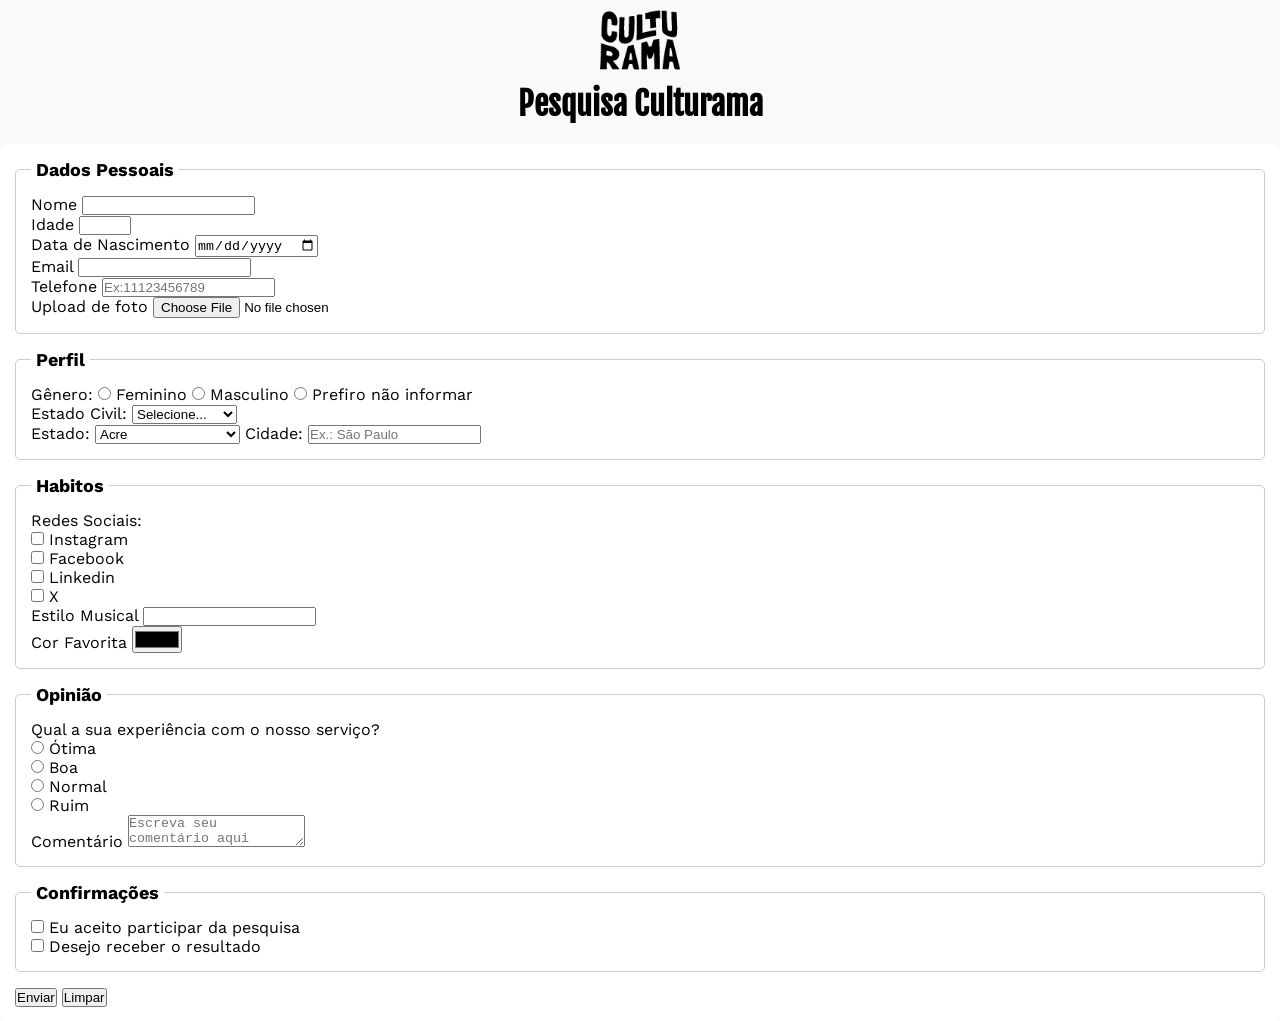
==== index.html @ 790d471c "Merge pull request #8 from caiobatassadev/feat/configura-fontes-e-favicon Feat/configura fontes e fa" ====
<!DOCTYPE html>
<html lang="pt-BR">
<head>
    <meta charset="UTF-8">
    <meta name="viewport" content="width=device-width, initial-scale=1.0">
    <link rel="icon" href="culturama-favico.png">
    <link rel="stylesheet" href="css/style.css">
    <link rel="preconnect" href="https://fonts.googleapis.com">
    <link rel="preconnect" href="https://fonts.gstatic.com" crossorigin>
    <link href="https://fonts.googleapis.com/css2?family=Fjalla+One&family=Work+Sans&display=swap" rel="stylesheet">
    <title>Pesquisa Culturama</title>
</head>
<body>
    <header>
        <img src="imgs/logo-culturama.png" alt="Logo Culturama">
        <h1>Pesquisa Culturama</h1>
    </header>
    <section>
        <form action="index.html" method="get">
        <fieldset>
            <legend>Dados Pessoais</legend>
            <label for="name">Nome</label>
            <input id="name" type="text" name="userName" required>
            <br>
            <label for="age">Idade</label>
            <input id="age" type="number" name="userAge" min="12" max="100" required>
            <br>
            <label for="birthdate">Data de Nascimento</label>
            <input id="birthdate" type="date" name="birthDate">
            <br>
            <label for="email">Email</label>
            <input id="email" type="email" name="userEmail" required>
            <br>
            <label for="phonenumber">Telefone</label>
            <input id="phonenumber" type="tel" name="userPhoneNumber" pattern="[0-9]{11}" placeholder="Ex:11123456789">
            <br>
            <label for="image">Upload de foto</label>
            <input id="image" type="file" accept="image/*" name="userImage">
         </fieldset>
        <fieldset>
            <legend>Perfil</legend>
            <label for="gender">Gênero:</label>   
            <input id="fem" type="radio" name="userGender" value="Feminino">
            <label for="fem">Feminino</label>
            <input id="masc" type="radio" name="userGender" value="Masculino">
            <label for="masc">Masculino</label>
            <input id="notinformed" type="radio" name="userGender" value="notInformed">
            <label for="notinformed">Prefiro não informar</label>
            <br>
            <label for="maritalStatus">Estado Civil:</label>
            <select id="maritalStatus" name="usermaritalStatus">
                <option value="notInformed">Selecione...</option>
                <option value="casado">Casado</option>
                <option value="Solteiro">Solteiro</option>
                <option value="divorciado">Divorciado</option>
                <option value="união estável">União Estável</option>
            </select>
            <br>
            <label for="state">Estado:</label>
            <select id="state" name="userState" required>  
                <option value="acre">Acre</option>
                <option value="alagoas">Alagoas</option>
                <option value="amapa">Amapá</option>
                <option value="amazonas">Amazonas</option>
                <option value="bahia">Bahia</option>
                <option value="ceara">Ceará</option>
                <option value="distritoFederal">Distrito Federal</option>
                <option value="espiritoSanto">Espirito Santo</option>
                <option value="goias">Goiás</option>
                <option value="maranhao">Maranhão</option>
                <option value="matoGrossoDoSul">Mato Grosso do Sul</option>
                <option value="matoGrosso">Mato Grosso</option>
                <option value="minasGerais">Minas Gerais</option>
                <option value="para">Pará</option>
                <option value="paraiba">Paraíba</option>
                <option value="parana">Paraná</option>
                <option value="pernambuco">Pernambuco</option>
                <option value="piaui">Piauí</option>
                <option value="rioDeJaneiro">Rio de Janeiro</option>
                <option value="rioGrandeDoNorte">Rio Grande do Norte</option>
                <option value="rioGrandeDoSul">Rio Grande do Sul</option>
                <option value="rondonia">Rondônia</option>
                <option value="roraima">Roraima</option>
                <option value="santaCatarina">Santa Catarina</option>
                <option value="saoPaulo">São Paulo</option>
                <option value="sergipe">Sergipe</option>
                <option value="tocantins">Tocantins</option>
            </select>
            <label for="city">Cidade:</label>
            <input id="city" type="text" name="usercity" autocomplete="address-level2" placeholder="Ex.: São Paulo">
        </fieldset>

        <fieldset>
            <legend>Habitos</legend>
            <p>Redes Sociais:</p>
            <input id="instagram" type="checkbox" name="social" value="instagram">
            <label for="instagram">Instagram</label>
            <br>
            <input id="facebook" type="checkbox" name="social" value="facebook">
            <label for="facebook">Facebook</label>
            <br>
            <input id="linkedin" type="checkbox" name="social" value="linkedin">
            <label for="linkedin">Linkedin</label>
            <br>
            <input id="x" type="checkbox" name="social" value="X">
            <label for="x">X</label>
            <br>
            <label for="musicStyle">Estilo Musical</label>
            <input list="styleTypes" id="musicStyle" name="userMusicStyle" type="text">
            <datalist id="styleTypes">
                <option value="Rock">
                <option value="Pop">
                <option value="Samba">
                <option value="Sertanejo">
            </datalist>
            <br>
            <label for="favoriteColor">Cor Favorita</label>
            <input type="color" name="userFavoriteColor" id="favoriteColor">
        </fieldset>
        <fieldset>
            <legend>Opinião</legend>
            <p>Qual a sua experiência com o nosso serviço?</p>
            <input id="great" name="Satisfaction" type="radio" value="great">
            <label for="great">Ótima</label>
            <br>
            <input id="good" name="Satisfaction" type="radio" value="Good">
            <label for="good">Boa</label>
            <br>
            <input id="normal" name="Satisfaction" type="radio" value="Normal">
            <label for="normal">Normal</label>
            <br>
            <input id="bad" name="Satisfaction" type="radio" value="Bad">
            <label for="bad">Ruim</label>
            <br>
            <label for="comment">Comentário</label>
            <textarea name="userComment" id="comment" placeholder="Escreva seu comentário aqui"></textarea>
        </fieldset>
        <fieldset>
            <legend>Confirmações</legend>
            <input type="checkbox" name="userLgpd" id="userLgpdTerm" value="accepted" required>
            <label for="userLgpdTerm">Eu aceito participar da pesquisa</label>
            <br>
            <input type="checkbox" name="userLgpd" id="getResult" value="accepted">
            <label for="getResult">Desejo receber o resultado</label>
        </fieldset>
         <button type="submit">Enviar</button>
         <button type="reset">Limpar</button>
         </form>
    </section>
</body>
</html>
---- css/style.css ----
* {
    margin: 0;
    padding: 0;
    box-sizing: border-box;
}

body {
    background-color: #f9f9f9;
    font-family: "Work Sans", sans-serif;
}

main {
    width: 100%;
    max-width: 700px;
    margin: 0 auto;
}

header {
    text-align: center;
    margin-bottom: 20px;
}

img{
    width: 100px;
}

h1 {
    font-family: "Fjalla One", sans-serif;
}

form {
    background-color: #ffff;
    padding: 15px;
    border-radius: 10px;
}

fieldset {
    padding: 15px;
    border: 1px solid #cccccc;
    border-radius: 5px;
    margin-bottom: 15px;
}

legend {
    font-weight: bold;
    font-size: 18px;
    padding: 0 5px;
}
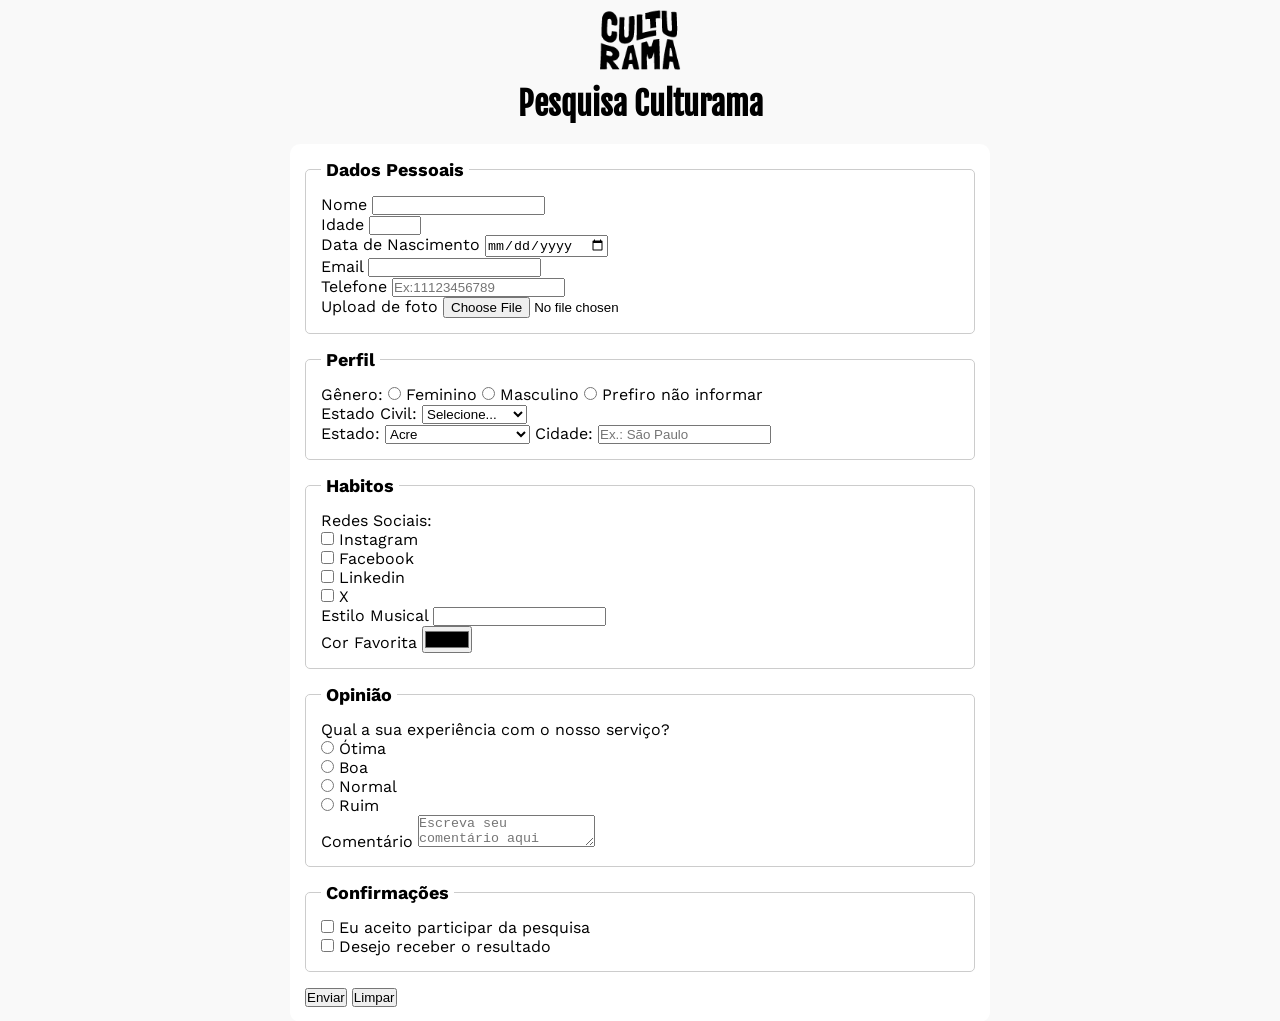
==== commit 9a30a666: "Merge pull request #9 from caiobatassadev/feat/adiciona-estilo Adiciona estilos basicos ao formulari" ====
--- a/index.html
+++ b/index.html
@@ -11,11 +11,12 @@
     <title>Pesquisa Culturama</title>
 </head>
 <body>
-    <header>
+    <main>
+        <header>
         <img src="imgs/logo-culturama.png" alt="Logo Culturama">
         <h1>Pesquisa Culturama</h1>
-    </header>
-    <section>
+        </header>
+        <section>
         <form action="index.html" method="get">
         <fieldset>
             <legend>Dados Pessoais</legend>
@@ -36,7 +37,7 @@
             <br>
             <label for="image">Upload de foto</label>
             <input id="image" type="file" accept="image/*" name="userImage">
-         </fieldset>
+        </fieldset>
         <fieldset>
             <legend>Perfil</legend>
             <label for="gender">Gênero:</label>   
@@ -147,5 +148,6 @@
          <button type="reset">Limpar</button>
          </form>
     </section>
+    </main>
 </body>
 </html>
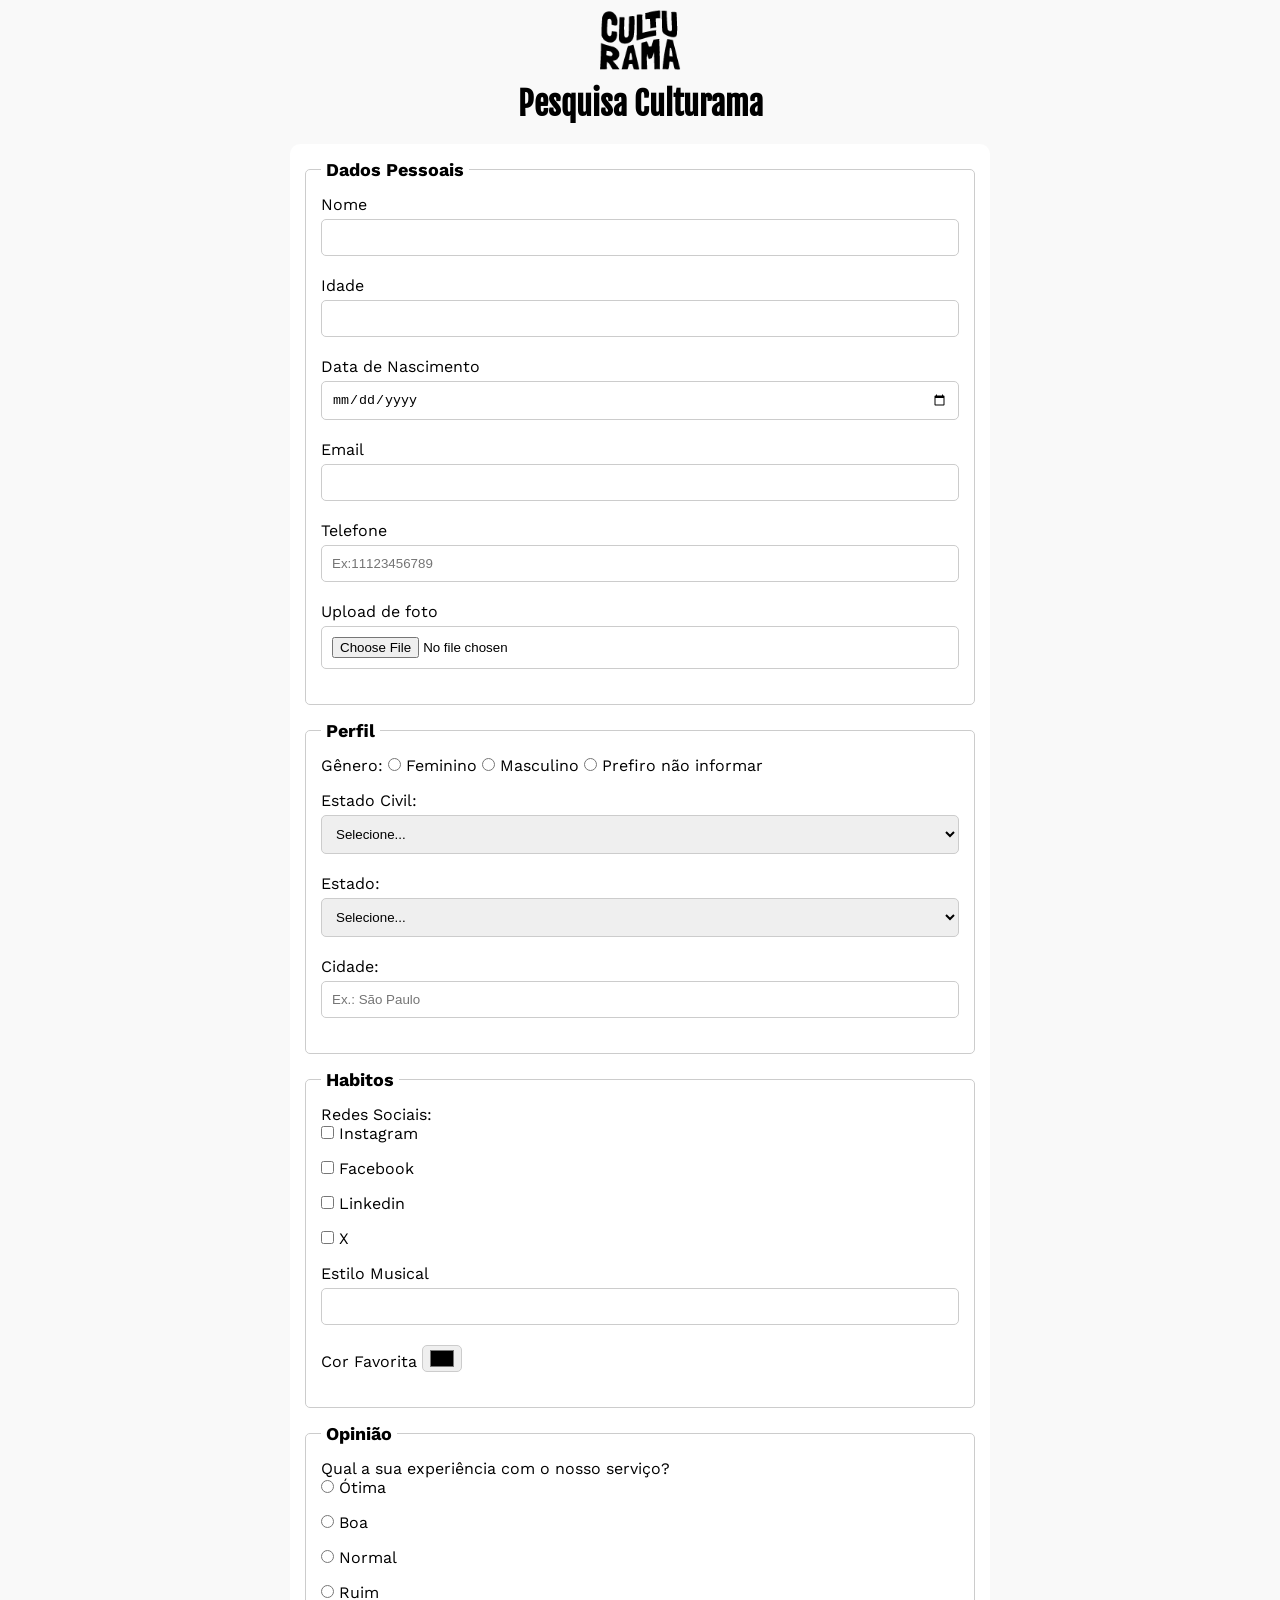
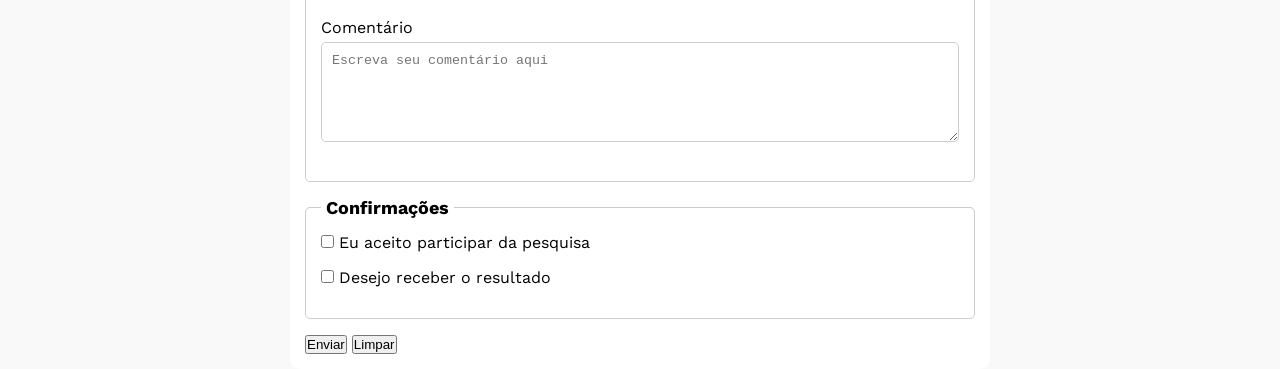
==== commit 1e1bdbc9: "Estiliza os inputs e as labels" ====
--- a/index.html
+++ b/index.html
@@ -58,7 +58,8 @@
             </select>
             <br>
             <label for="state">Estado:</label>
-            <select id="state" name="userState" required>  
+            <select id="state" name="userState" required>
+                <option value="notInformed">Selecione...</option> 
                 <option value="acre">Acre</option>
                 <option value="alagoas">Alagoas</option>
                 <option value="amapa">Amapá</option>
--- a/css/style.css
+++ b/css/style.css
@@ -45,4 +45,29 @@
     font-weight: bold;
     font-size: 18px;
     padding: 0 5px;
+}
+label {
+    display: inline-block;
+    margin-bottom: 5px;
+ }
+input, select, textarea{
+    width: 100%;
+    padding: 10px;
+    margin-bottom: 20px;
+    border: 1px solid #cccccc;
+    border-radius: 5px;  
+}
+
+textarea {
+    min-height: 100px;
+}
+
+input[type="radio"],
+input[type="checkbox"] {
+    width: auto;
+}
+
+input[type="color"]{
+    width: 40px;
+    padding: 0 5px;
 }
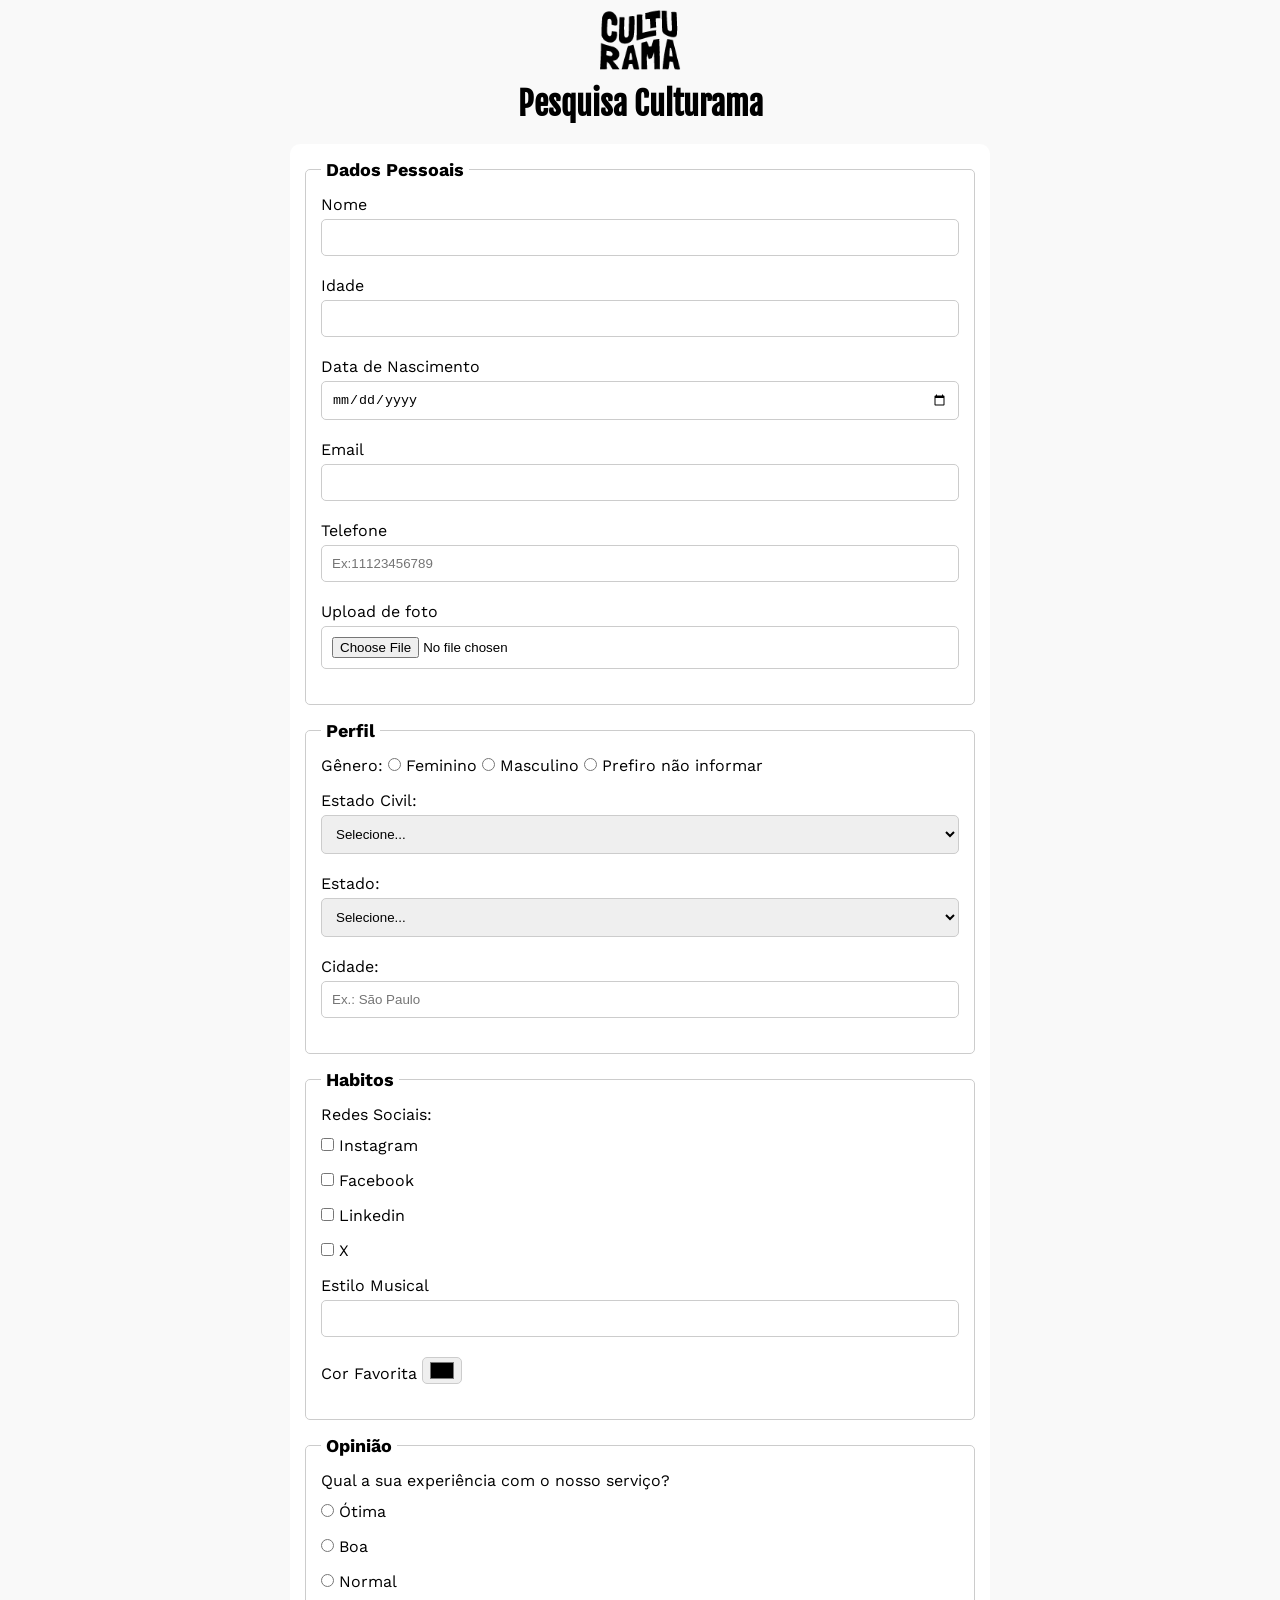
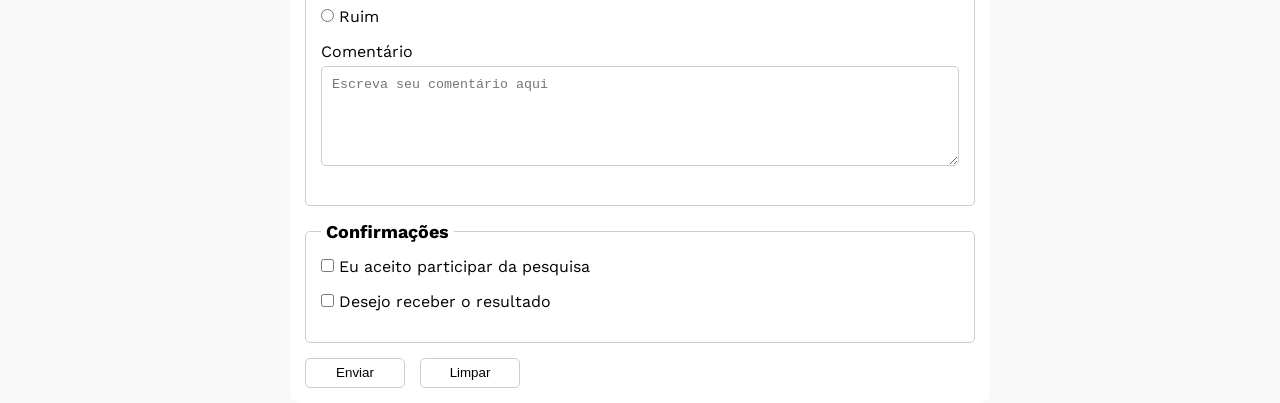
==== commit 0d9e2997: "Adiciona página de sucesso" ====
--- a/index.html
+++ b/index.html
@@ -17,7 +17,7 @@
         <h1>Pesquisa Culturama</h1>
         </header>
         <section>
-        <form action="index.html" method="get">
+        <form action="sucesso.html" method="get">
         <fieldset>
             <legend>Dados Pessoais</legend>
             <label for="name">Nome</label>
--- a/css/style.css
+++ b/css/style.css
@@ -46,6 +46,10 @@
     font-size: 18px;
     padding: 0 5px;
 }
+
+p{
+    margin-bottom: 12px;
+}
 label {
     display: inline-block;
     margin-bottom: 5px;
@@ -70,4 +74,36 @@
 input[type="color"]{
     width: 40px;
     padding: 0 5px;
+}
+
+input:invalid
+textarea:invalid
+select:invalid {
+    border-color: red;
+}
+
+input:valid
+textarea:valid
+select:valid {
+    border-color: green;
+}
+
+button {
+    width: 100px;
+    height: 30px;
+    margin-right: 10px;
+    background-color: #ffff;
+    border: 1px solid #cccccc;
+    border-radius: 5px;
+    cursor: pointer;
+}
+
+button[type="submit"]:hover{
+    background-color: green;
+    color: #ffffff;
+}
+
+button[type="reset"]:hover{
+    background-color: orangered;
+    color: #ffffff;
 }
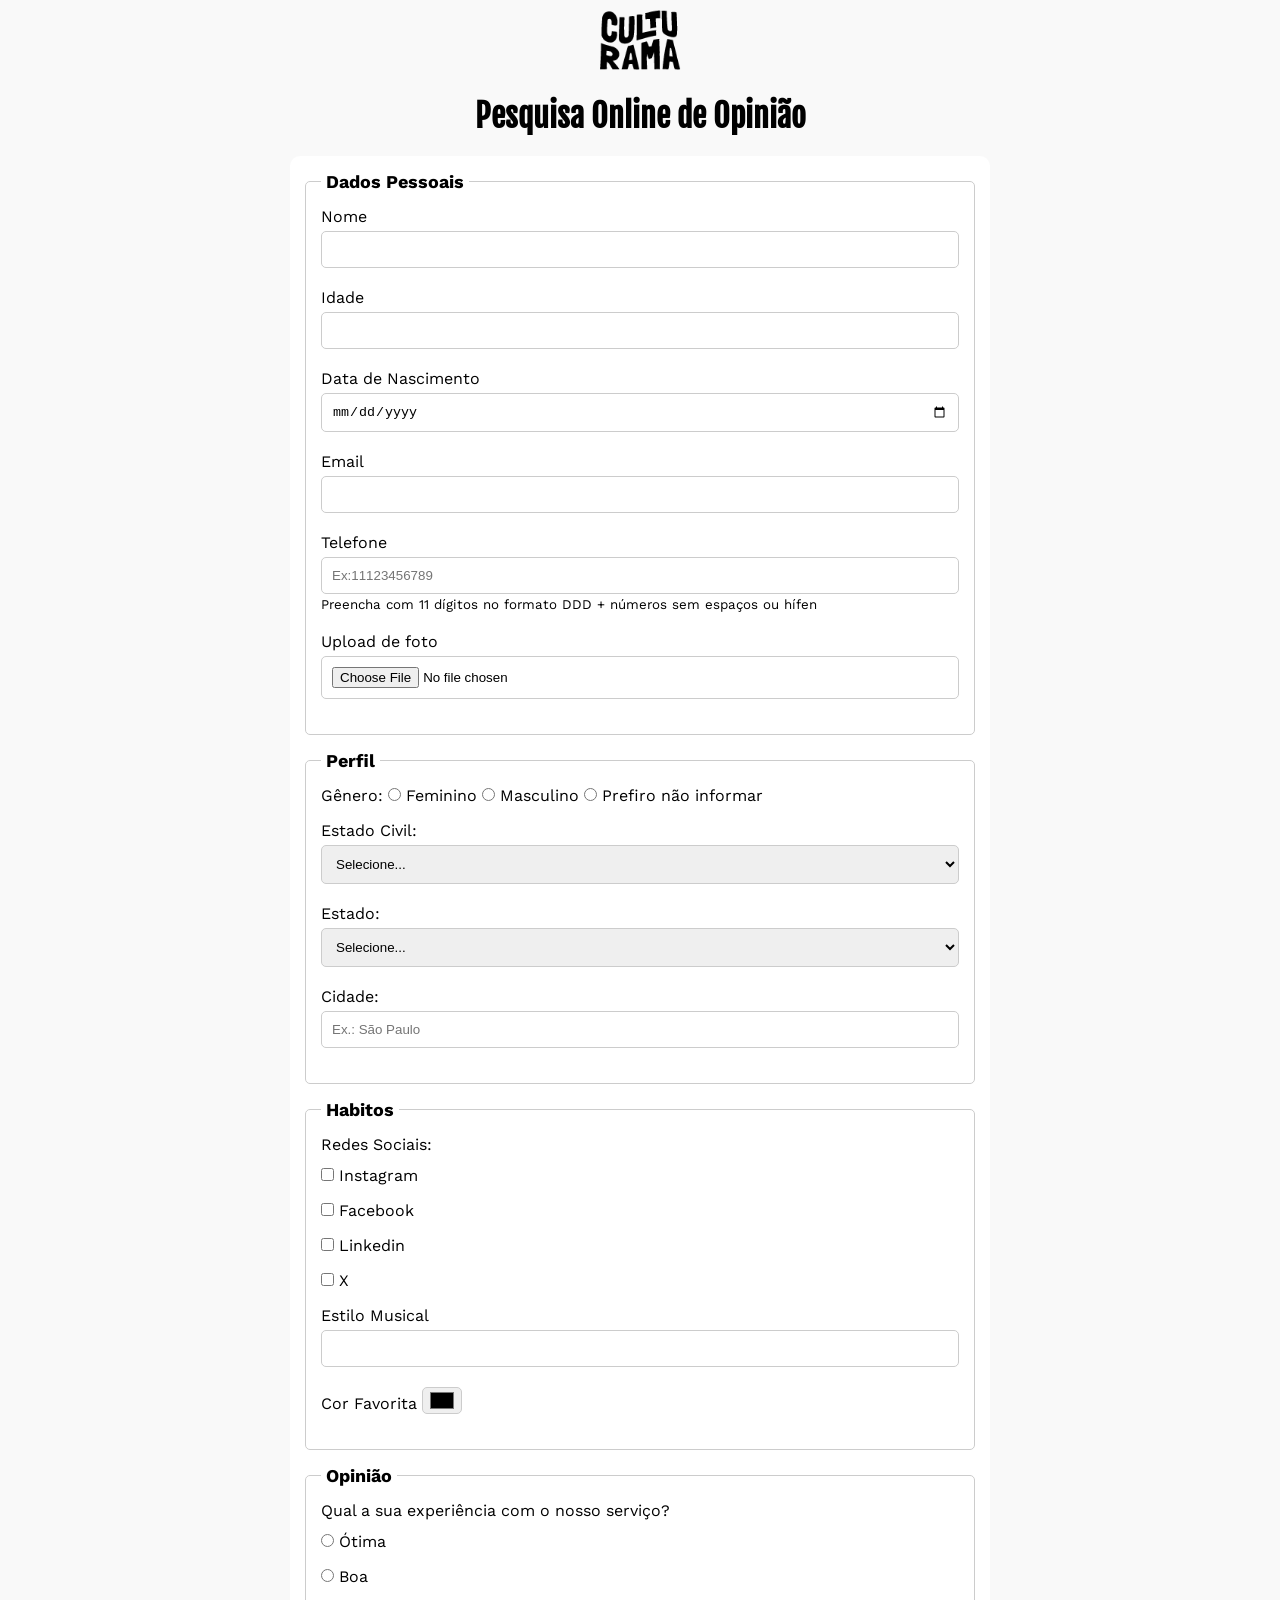
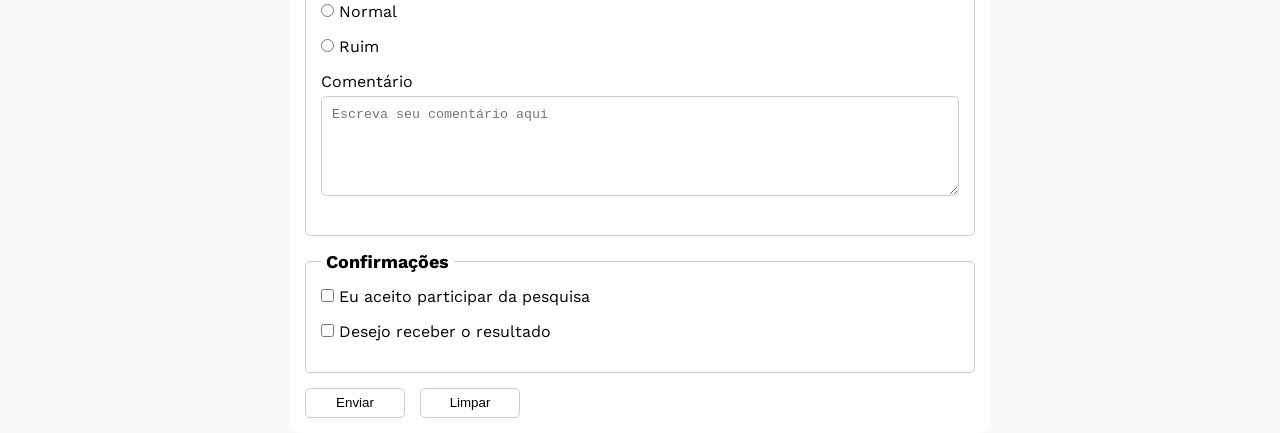
==== commit a2f570b2: "Criação da Tag Small para acessibiidade e mudança do h1 do formulário" ====
--- a/index.html
+++ b/index.html
@@ -8,13 +8,13 @@
     <link rel="preconnect" href="https://fonts.googleapis.com">
     <link rel="preconnect" href="https://fonts.gstatic.com" crossorigin>
     <link href="https://fonts.googleapis.com/css2?family=Fjalla+One&family=Work+Sans&display=swap" rel="stylesheet">
-    <title>Pesquisa Culturama</title>
+    <title>Pesquisa Online</title>
 </head>
 <body>
     <main>
         <header>
         <img src="imgs/logo-culturama.png" alt="Logo Culturama">
-        <h1>Pesquisa Culturama</h1>
+        <h1>Pesquisa Online de Opinião</h1>
         </header>
         <section>
         <form action="sucesso.html" method="get">
@@ -34,6 +34,7 @@
             <br>
             <label for="phonenumber">Telefone</label>
             <input id="phonenumber" type="tel" name="userPhoneNumber" pattern="[0-9]{11}" placeholder="Ex:11123456789">
+            <small>Preencha com 11 dígitos no formato DDD + números sem espaços ou hífen</small>
             <br>
             <label for="image">Upload de foto</label>
             <input id="image" type="file" accept="image/*" name="userImage">
@@ -91,7 +92,6 @@
             <label for="city">Cidade:</label>
             <input id="city" type="text" name="usercity" autocomplete="address-level2" placeholder="Ex.: São Paulo">
         </fieldset>
-
         <fieldset>
             <legend>Habitos</legend>
             <p>Redes Sociais:</p>
--- a/css/style.css
+++ b/css/style.css
@@ -26,6 +26,7 @@
 
 h1 {
     font-family: "Fjalla One", sans-serif;
+    margin-top: 12px;
 }
 
 form {
@@ -54,6 +55,15 @@
     display: inline-block;
     margin-bottom: 5px;
  }
+
+input[type="tel"]{
+    margin-bottom: 0;
+}
+
+small{
+    display: inline-block ;
+    margin-bottom: 20px;
+}
 input, select, textarea{
     width: 100%;
     padding: 10px;
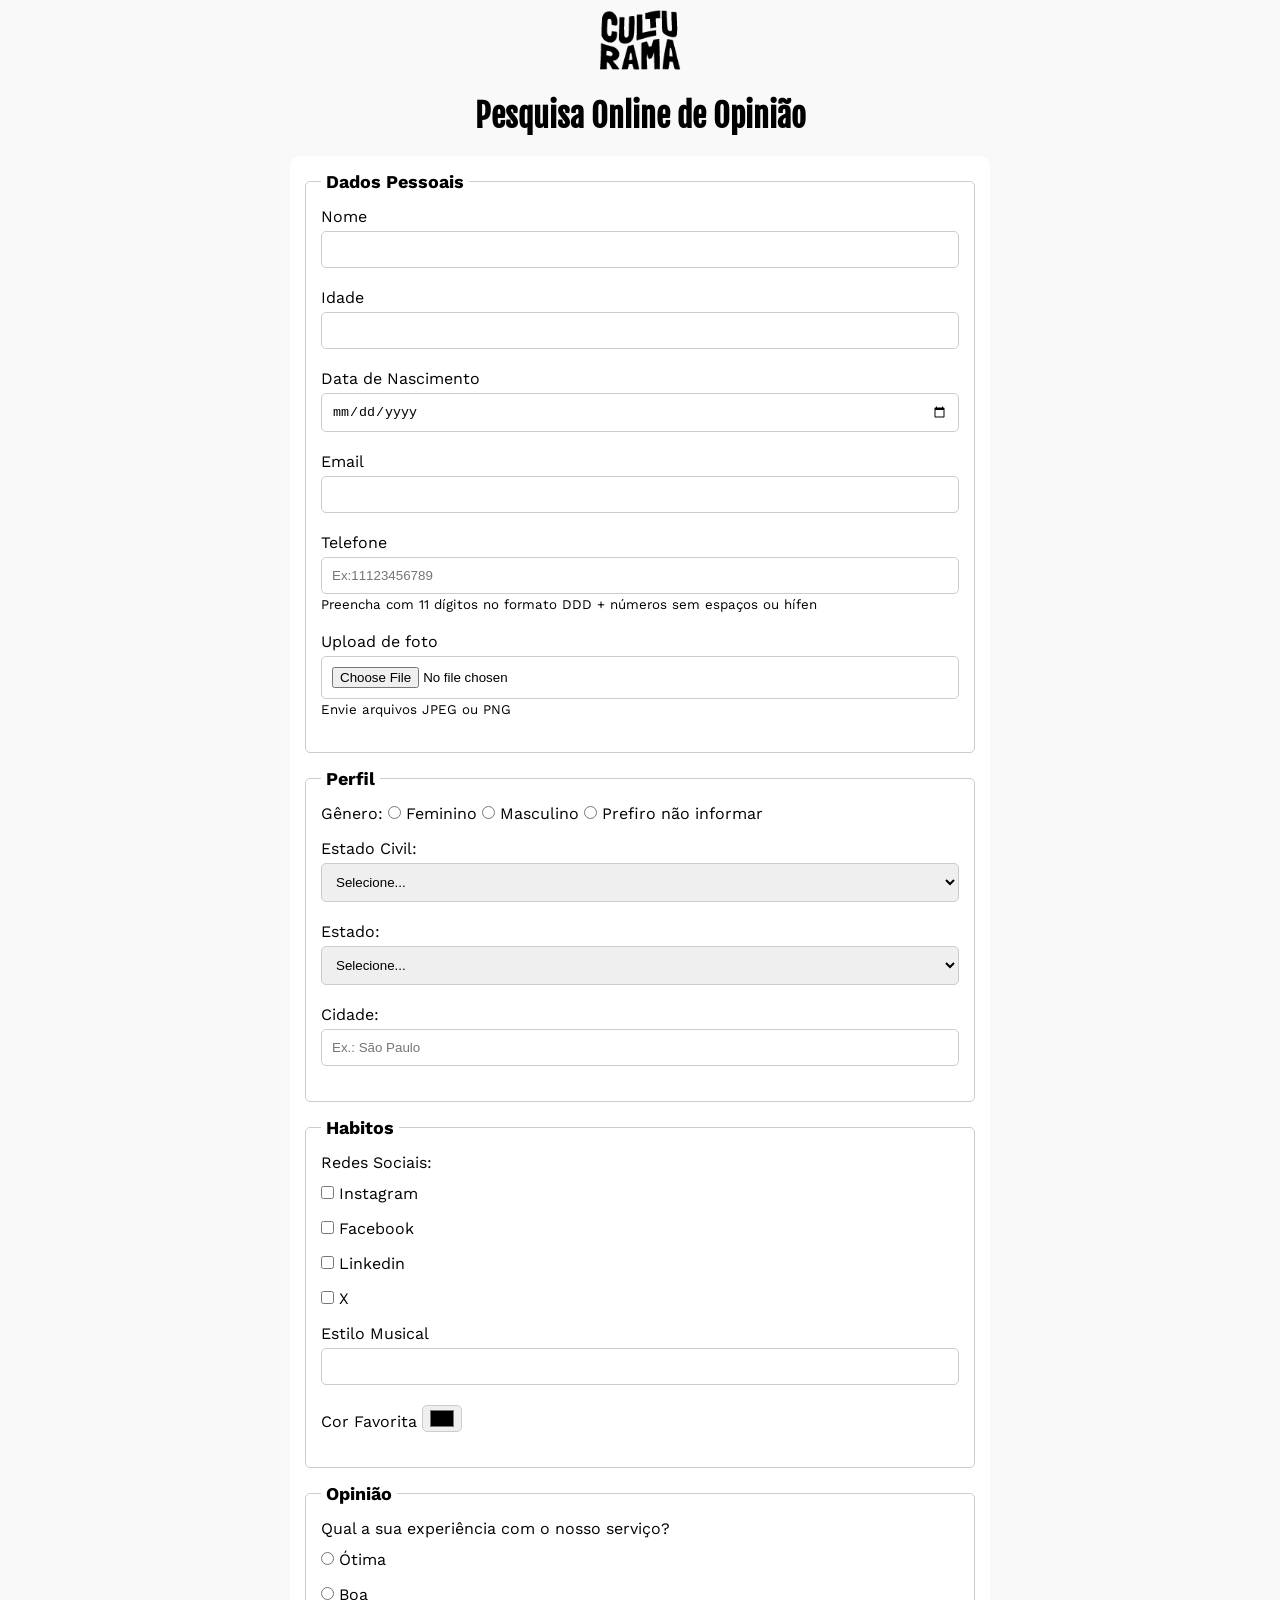
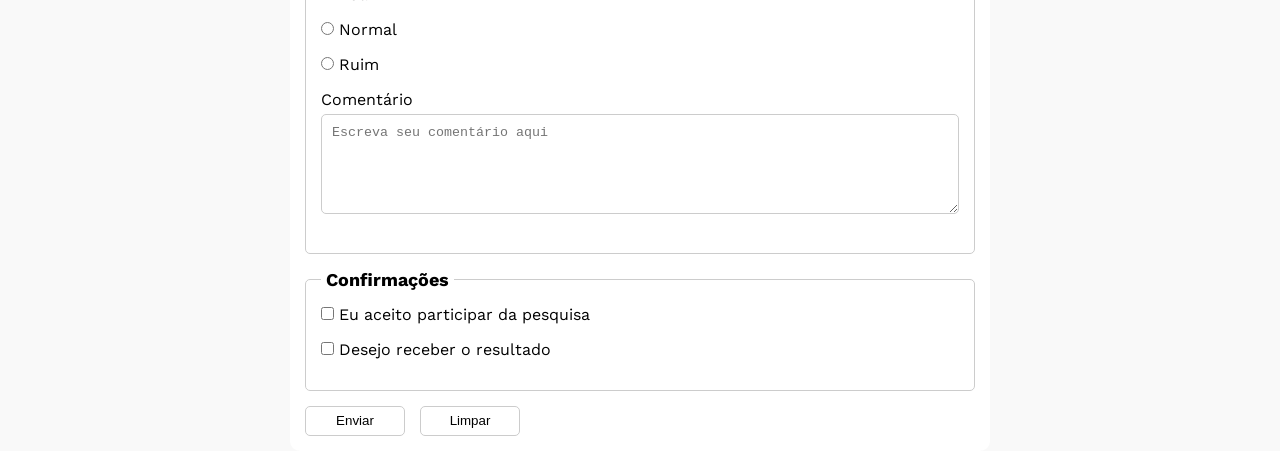
==== commit 358ea308: "Cria aria no campo de upload" ====
--- a/index.html
+++ b/index.html
@@ -33,11 +33,12 @@
             <input id="email" type="email" name="userEmail" required>
             <br>
             <label for="phonenumber">Telefone</label>
-            <input id="phonenumber" type="tel" name="userPhoneNumber" pattern="[0-9]{11}" placeholder="Ex:11123456789">
-            <small>Preencha com 11 dígitos no formato DDD + números sem espaços ou hífen</small>
+            <input id="phonenumber" type="tel" name="userPhoneNumber" pattern="[0-9]{11}" placeholder="Ex:11123456789" aria aria-describedby="phoneHelp">
+            <small id="phoneHelp">Preencha com 11 dígitos no formato DDD + números sem espaços ou hífen</small>
             <br>
             <label for="image">Upload de foto</label>
-            <input id="image" type="file" accept="image/*" name="userImage">
+            <input id="image" type="file" accept="image/*" name="userImage" aria-describedby="idFile">
+            <small id="idFile">Envie arquivos JPEG ou PNG</small>
         </fieldset>
         <fieldset>
             <legend>Perfil</legend>
--- a/css/style.css
+++ b/css/style.css
@@ -56,7 +56,8 @@
     margin-bottom: 5px;
  }
 
-input[type="tel"]{
+input[type="tel"],
+input[type="file"]{
     margin-bottom: 0;
 }
 
